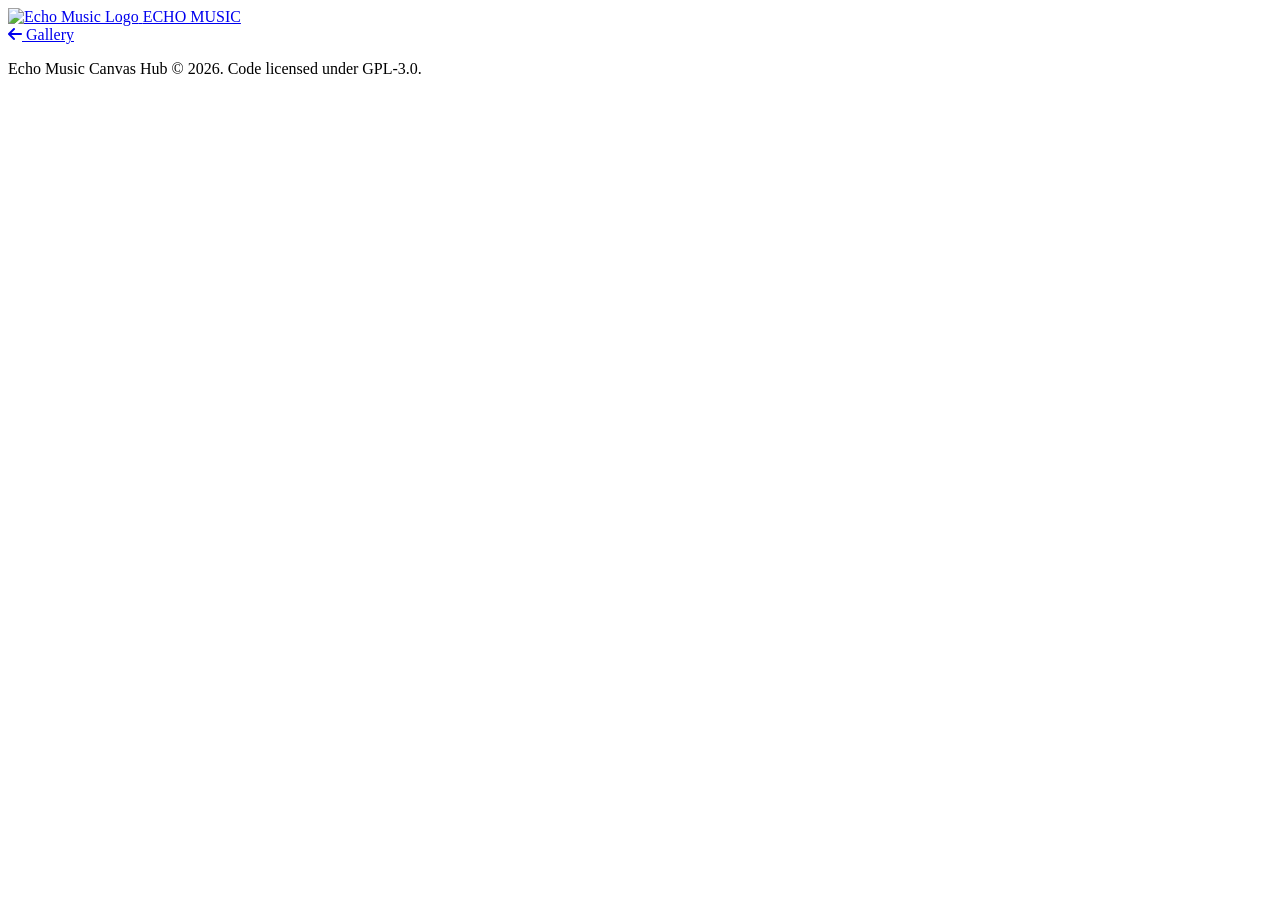
==== contribute.html @ 10f5e2bd "Update cache-bust query params for assets Bump version query parameters to force browsers to fetch u" ====
<!DOCTYPE html>
<html lang="en">

<head>
    <meta charset="UTF-8">
    <meta name="viewport" content="width=device-width, initial-scale=1.0">
    <meta name="robots" content="noindex, nofollow">
    <meta name="theme-color" content="#121212">
    <title>Submit Canvas - Echo Music Canvas Hub</title>
    <link class="brand-favicon" rel="icon" type="image/png" href="App Logo/echo.png">
    <link rel="stylesheet" href="styles.css?v=3">
    <link rel="stylesheet" href="https://cdnjs.cloudflare.com/ajax/libs/font-awesome/6.4.0/css/all.min.css">
</head>

<body>
    <nav class="top-bar">
        <div class="top-bar-content">
            <a href="index.html" class="brand">
                <img src="App Logo/echo.png" alt="Echo Music Logo" class="app-icon">
                <span class="copyright">ECHO MUSIC</span>
            </a>
            <div class="nav-links">
                <a href="index.html" class="nav-link"><i class="fas fa-arrow-left"></i> Gallery</a>
            </div>
        </div>
    </nav>

    <main class="container contribute-container">


        <section id="login-section" class="auth-clean-section" style="display: none; text-align: center; max-width: 480px; margin: 4rem auto 0 auto;">
            <h3 class="auth-title">Connect to GitHub</h3>
            <p class="auth-desc">To submit a canvas, please authenticate with your GitHub account. This allows the portal to open a Pull Request on your behalf, crediting you directly for your contribution.</p>
            <button id="login-btn" class="btn btn-primary btn-auth-login">
                <i class="fab fa-github"></i> Log in with GitHub
            </button>
        </section>

        <section id="form-section" class="form-card" style="display: none; max-width: 650px; margin: 0 auto;">
            <div id="user-profile" class="user-profile-bar">
                <div class="user-info">
                    <img id="user-avatar" src="" alt="Avatar" class="avatar-img">
                    <div>
                        <span class="signed-in-as">Logged in as</span>
                        <strong id="user-name" class="username-text"></strong>
                    </div>
                </div>
                <button id="logout-btn" class="btn-text-only" title="Sign Out">
                    <i class="fas fa-sign-out-alt"></i> Sign Out
                </button>
            </div>

            <form id="contrib-form" onsubmit="return false;">
                <div class="form-group">
                    <label class="form-label">Submission Category</label>
                    <div class="segmented-control">
                        <input type="radio" id="type-song" name="dest-dir" value="Song" checked>
                        <label for="type-song" class="segment-btn">
                            <i class="fas fa-music"></i> Song Canvas
                        </label>
                        <input type="radio" id="type-album" name="dest-dir" value="Album">
                        <label for="type-album" class="segment-btn">
                            <i class="fas fa-compact-disc"></i> Album Canvas
                        </label>
                    </div>
                    <span class="field-desc">Choose "Song Canvas" for single tracks, or "Album Canvas" for entire album loops.</span>
                </div>

                <div class="form-group">
                    <label for="song-input" class="form-label">Song Title</label>
                    <input type="text" id="song-input" placeholder="e.g. Lost in Yesterday" autocomplete="off" required maxlength="100">
                    <span class="field-desc">Enter the exact song name as it appears in music catalogs. No HTML tags allowed.</span>
                </div>

                <div class="form-group">
                    <label for="artist-input" class="form-label">Artist / Singer</label>
                    <input type="text" id="artist-input" placeholder="e.g. Tame Impala" autocomplete="off" required maxlength="100">
                    <span class="field-desc">Enter the primary artist or band name.</span>
                </div>

                <div class="form-group">
                    <label class="form-label">Visualizer Video File</label>
                    <div id="drop-zone" class="drag-drop-box">
                        <input type="file" id="file-input" accept="video/mp4,video/quicktime,.mp4,.m3u8" style="display: none;">
                        <i class="fas fa-cloud-upload-alt drop-icon"></i>
                        <h4 class="drop-text">Drag & drop video here, or <span class="browse-link">browse files</span></h4>
                        <p class="drop-subtext">Supports .mp4 or .m3u8 (Max 5MB)</p>
                    </div>
                    
                    <div id="file-info-banner" class="file-details-banner" style="display: none;">
                        <div class="file-meta">
                            <i class="fas fa-file-video file-icon"></i>
                            <div>
                                <strong id="selected-file-name" class="file-name-text">video.mp4</strong>
                                <span id="selected-file-size" class="file-size-text">0.00 MB</span>
                            </div>
                        </div>
                        <button type="button" id="remove-file-btn" class="btn-remove-file" title="Remove File">
                            <i class="fas fa-times"></i>
                        </button>
                    </div>
                </div>

                <div class="validation-container">
                    <h4 class="validation-title">Technical Requirements Validation</h4>
                    <div class="validation-list">
                        <div class="validation-item" id="check-format">
                            <i class="fas fa-circle-notch fa-spin check-status"></i>
                            <span>File format must be <code>.mp4</code> or <code>.m3u8</code></span>
                        </div>
                        <div class="validation-item" id="check-size">
                            <i class="fas fa-circle-notch fa-spin check-status"></i>
                            <span>File size must be equal to or less than <strong>5 MB</strong></span>
                        </div>
                        <div class="validation-item" id="check-duration">
                            <i class="fas fa-circle-notch fa-spin check-status"></i>
                            <span>Duration must be between <strong>3 and 30 seconds</strong></span>
                        </div>
                        <div class="validation-item" id="check-aspect">
                            <i class="fas fa-circle-notch fa-spin check-status"></i>
                            <span>Video must be **vertical** (9:16 aspect ratio)</span>
                        </div>
                    </div>
                </div>

                <button type="button" id="submit-canvas-btn" class="btn btn-primary" style="width: 100%; justify-content: center; margin-top: 2rem;" disabled>
                    <i class="fas fa-paper-plane"></i> Submit to GitHub
                </button>
            </form>
        </section>

        <section id="status-section" class="step-card status-card" style="display: none; max-width: 550px; margin: 0 auto; text-align: center;">
            <div id="status-loader" class="loader" style="margin: 2rem auto;"></div>
            <div id="status-success-icon" style="display: none; color: var(--accent-secondary); font-size: 4rem; margin: 2rem 0;">
                <i class="fas fa-check-circle"></i>
            </div>
            <div id="status-error-icon" style="display: none; color: #dc2626; font-size: 4rem; margin: 2rem 0;">
                <i class="fas fa-exclamation-circle"></i>
            </div>
            
            <h3 id="status-title">Uploading Canvas...</h3>
            <p id="status-message" style="color: var(--text-dim); margin-bottom: 2rem; line-height: 1.7;">Please hold tight while we configure your fork and create the pull request.</p>
            
            <div id="pr-link-container" style="display: none; margin-bottom: 2rem;">
                <a id="pr-link" href="#" target="_blank" class="btn btn-secondary" style="justify-content: center; width: 100%;">
                    <i class="fab fa-github"></i> View Pull Request on GitHub
                </a>
            </div>

            <button id="status-action-btn" class="btn btn-primary" style="display: none; width: 100%; justify-content: center;">
                Go Back
            </button>
        </section>
    </main>

    <footer>
        <div class="footer-content">
            <p>Echo Music Canvas Hub &copy; 2026. Code licensed under GPL-3.0.</p>
        </div>
    </footer>

    <video id="validation-video-element" style="display: none;" preload="metadata" muted></video>

    <script src="contribute.js?v=3"></script>
</body>

</html>
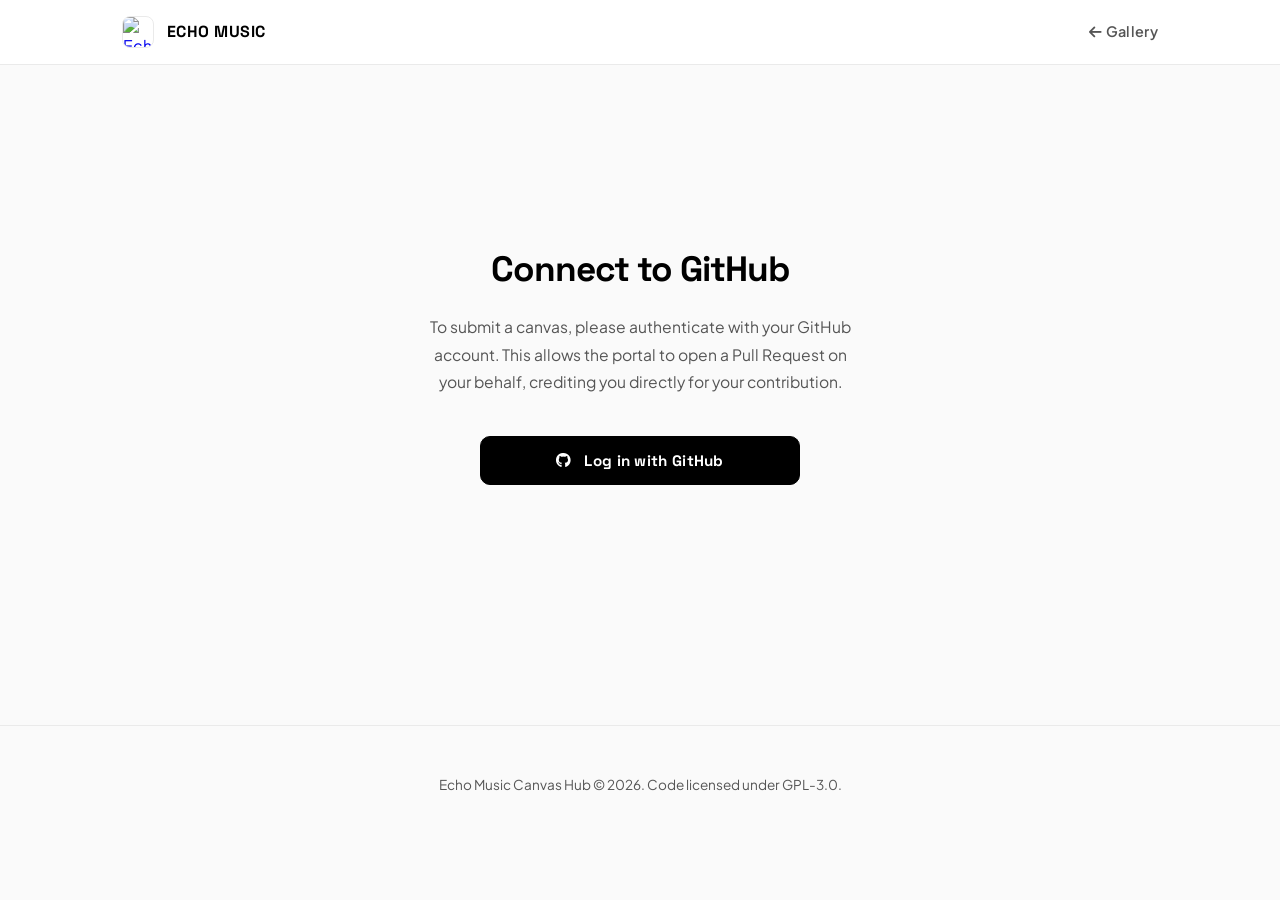
==== commit f053aea3: "Add daily login limit and status endpoint Show daily login capacity in the contribute UI and enforce" ====
--- a/contribute.html
+++ b/contribute.html
@@ -34,6 +34,12 @@
             <button id="login-btn" class="btn btn-primary btn-auth-login">
                 <i class="fab fa-github"></i> Log in with GitHub
             </button>
+            <div id="login-limit-banner" class="limit-status-banner" style="display: none;">
+                <div class="limit-bar-container">
+                    <div id="limit-bar-progress" class="limit-bar-fill"></div>
+                </div>
+                <p id="limit-status-text" class="limit-text">Loading daily capacity status...</p>
+            </div>
         </section>
 
         <section id="form-section" class="form-card" style="display: none; max-width: 650px; margin: 0 auto;">
--- a/styles.css
+++ b/styles.css
@@ -0,0 +1,1410 @@
+
+
+@import url('https://fonts.googleapis.com/css2?family=Plus+Jakarta+Sans:wght@300;400;500;600;700;800&family=Space+Grotesk:wght@400;500;700&display=swap');
+
+:root {
+    --bg-light: #ffffff;
+    --bg-alt: #fafafa;
+    --card-bg: #ffffff;
+    --card-border: #eaeaea;
+    --card-hover-border: #111827;
+    --text-main: #111827;
+    --text-dim: #555555;
+    --accent: #2563eb;
+    --accent-secondary: #059669;
+    --accent-monochrome: #000000;
+    --transition: all 0.35s cubic-bezier(0.16, 1, 0.3, 1);
+    --shadow-soft: 0 4px 20px -2px rgba(0, 0, 0, 0.04), 0 2px 8px -1px rgba(0, 0, 0, 0.02);
+    --shadow-hover: 0 20px 40px -10px rgba(0, 0, 0, 0.08), 0 0 1px rgba(0, 0, 0, 0.1);
+}
+
+* {
+    margin: 0;
+    padding: 0;
+    box-sizing: border-box;
+}
+
+::-webkit-scrollbar {
+    width: 6px;
+    height: 6px;
+}
+
+::-webkit-scrollbar-track {
+    background: var(--bg-alt);
+}
+
+::-webkit-scrollbar-thumb {
+    background: #cccccc;
+    border-radius: 10px;
+}
+
+::-webkit-scrollbar-thumb:hover {
+    background: var(--text-dim);
+}
+
+body {
+    font-family: 'Plus Jakarta Sans', sans-serif;
+    background-color: var(--bg-alt);
+    color: var(--text-main);
+    overflow-x: hidden;
+    line-height: 1.6;
+    -webkit-font-smoothing: antialiased;
+}
+
+.background-blob {
+    display: none;
+}
+
+.top-bar {
+    position: sticky;
+    top: 0;
+    width: 100%;
+    background: rgba(255, 255, 255, 0.9);
+    backdrop-filter: blur(12px);
+    -webkit-backdrop-filter: blur(12px);
+    border-bottom: 1px solid var(--card-border);
+    z-index: 100;
+    padding: 1rem 0;
+}
+
+.top-bar-content {
+    max-width: 1100px;
+    margin: 0 auto;
+    padding: 0 2rem;
+    display: flex;
+    justify-content: space-between;
+    align-items: center;
+}
+
+.brand {
+    display: flex;
+    align-items: center;
+    gap: 0.8rem;
+    text-decoration: none;
+}
+
+.app-icon {
+    width: 32px;
+    height: 32px;
+    border-radius: 8px;
+    border: 1px solid var(--card-border);
+}
+
+.copyright {
+    font-family: 'Space Grotesk', sans-serif;
+    font-size: 1rem;
+    font-weight: 700;
+    letter-spacing: 0.5px;
+    color: var(--accent-monochrome);
+}
+
+.nav-links {
+    display: flex;
+    gap: 1.5rem;
+    align-items: center;
+}
+
+.nav-link {
+    font-size: 0.9rem;
+    font-weight: 600;
+    color: var(--text-dim);
+    text-decoration: none;
+    transition: var(--transition);
+    letter-spacing: 0.3px;
+    border-bottom: 1px solid transparent;
+}
+
+.nav-link:hover {
+    color: var(--accent-monochrome);
+    border-color: var(--accent-monochrome);
+}
+
+.container {
+    max-width: 1100px;
+    margin: 0 auto;
+    padding: 4rem 2rem 6rem 2rem;
+}
+
+header {
+    text-align: center;
+    margin-bottom: 6rem;
+    display: flex;
+    flex-direction: column;
+    align-items: center;
+}
+
+.repo-badge {
+    display: inline-flex;
+    margin-bottom: 2rem;
+    padding: 0.5rem 1.2rem;
+    border-radius: 100px;
+    background: #ffffff;
+    border: 1px solid var(--card-border);
+    transition: var(--transition);
+}
+
+.repo-badge:hover {
+    border-color: var(--accent-monochrome);
+    transform: translateY(-1px);
+    box-shadow: 0 4px 12px rgba(0,0,0,0.03);
+}
+
+.repo-badge a {
+    color: var(--text-main);
+    text-decoration: none;
+    font-size: 0.8rem;
+    font-weight: 600;
+    display: flex;
+    align-items: center;
+    gap: 0.5rem;
+    letter-spacing: 0.3px;
+}
+
+.repo-badge i {
+    color: var(--text-main);
+    font-size: 0.95rem;
+}
+
+header h1 {
+    font-family: 'Space Grotesk', sans-serif;
+    font-size: 4rem;
+    font-weight: 700;
+    letter-spacing: -1.5px;
+    line-height: 1.15;
+    color: var(--accent-monochrome);
+    margin-bottom: 1.5rem;
+}
+
+header p {
+    font-size: 1.15rem;
+    color: var(--text-dim);
+    max-width: 600px;
+    margin: 0 auto;
+    line-height: 1.7;
+}
+
+.cta-container {
+    display: flex;
+    gap: 1rem;
+    justify-content: center;
+    margin-top: 2.5rem;
+}
+
+.btn {
+    display: inline-flex;
+    align-items: center;
+    gap: 0.6rem;
+    padding: 0.85rem 1.8rem;
+    text-decoration: none;
+    font-weight: 600;
+    border-radius: 8px;
+    transition: var(--transition);
+    font-size: 0.9rem;
+    cursor: pointer;
+}
+
+.btn-primary {
+    background: var(--accent-monochrome);
+    color: #ffffff;
+    border: 1px solid var(--accent-monochrome);
+}
+
+.btn-primary:hover {
+    background: #222222;
+    border-color: #222222;
+    transform: translateY(-2px);
+    box-shadow: 0 8px 16px rgba(0, 0, 0, 0.1);
+}
+
+.btn-secondary {
+    background: #ffffff;
+    color: var(--text-main);
+    border: 1px solid var(--card-border);
+}
+
+.btn-secondary:hover {
+    background: var(--bg-alt);
+    border-color: var(--accent-monochrome);
+    transform: translateY(-2px);
+}
+
+.instructions-section {
+    margin-bottom: 6rem;
+}
+
+.section-title {
+    font-family: 'Space Grotesk', sans-serif;
+    font-size: 1.75rem;
+    font-weight: 700;
+    margin-bottom: 3rem;
+    display: flex;
+    align-items: center;
+    gap: 0.8rem;
+    color: var(--accent-monochrome);
+}
+
+.section-title::before {
+    content: '';
+    width: 24px;
+    height: 3px;
+    background: var(--accent-monochrome);
+    border-radius: 2px;
+}
+
+.instruction-grid {
+    display: grid;
+    grid-template-columns: repeat(auto-fit, minmax(280px, 1fr));
+    gap: 2rem;
+}
+
+.step-card {
+    background: var(--card-bg);
+    border: 1px solid var(--card-border);
+    padding: 2.5rem 2rem;
+    border-radius: 16px;
+    transition: var(--transition);
+    position: relative;
+}
+
+.step-card:hover {
+    transform: translateY(-4px);
+    border-color: var(--card-hover-border);
+    box-shadow: var(--shadow-hover);
+}
+
+.step-number {
+    font-family: 'Space Grotesk', sans-serif;
+    font-size: 4rem;
+    font-weight: 700;
+    line-height: 1;
+    color: #eaeaea;
+    position: absolute;
+    top: 1rem;
+    right: 1.5rem;
+    pointer-events: none;
+}
+
+.step-card i {
+    font-size: 2rem;
+    color: var(--accent-monochrome);
+    margin-bottom: 1.5rem;
+    display: inline-block;
+}
+
+.step-card h3 {
+    margin-bottom: 0.8rem;
+    font-size: 1.25rem;
+    font-weight: 700;
+    color: var(--accent-monochrome);
+}
+
+.step-card p {
+    color: var(--text-dim);
+    font-size: 0.95rem;
+    line-height: 1.6;
+}
+
+.step-card code {
+    background: #f3f4f6;
+    padding: 0.15rem 0.35rem;
+    border-radius: 4px;
+    font-family: 'Space Grotesk', monospace;
+    font-size: 0.85rem;
+    color: #d11a2a;
+    border: 1px solid #e5e7eb;
+}
+
+.requirements-box {
+    margin-top: 3.5rem;
+    background: var(--bg-light);
+    border: 1px solid var(--card-border);
+    border-radius: 100px;
+    padding: 0.8rem 2rem;
+    box-shadow: var(--shadow-soft);
+    display: flex;
+    justify-content: center;
+}
+
+.req-content {
+    display: flex;
+    align-items: center;
+    justify-content: center;
+    gap: 1.25rem;
+    flex-wrap: wrap;
+    font-size: 0.88rem;
+    color: var(--text-dim);
+    line-height: 1.2;
+}
+
+.req-label {
+    font-family: 'Space Grotesk', sans-serif;
+    font-weight: 700;
+    color: var(--text-main);
+    display: flex;
+    align-items: center;
+    gap: 0.4rem;
+    text-transform: uppercase;
+    font-size: 0.8rem;
+    letter-spacing: 0.5px;
+}
+
+.req-label i {
+    font-size: 1.1rem;
+    color: var(--accent-monochrome);
+}
+
+.req-item {
+    display: inline-flex;
+    align-items: center;
+}
+
+.req-divider {
+    color: #d1d5db;
+    font-weight: bold;
+    user-select: none;
+}
+
+.search-container {
+    margin: 2.5rem auto;
+    max-width: 550px;
+    position: relative;
+}
+
+.search-container::before {
+    content: '\f002';
+    font-family: 'Font Awesome 6 Free';
+    font-weight: 900;
+    position: absolute;
+    left: 1.3rem;
+    top: 50%;
+    transform: translateY(-50%);
+    color: #9ca3af;
+    font-size: 1rem;
+    transition: var(--transition);
+    pointer-events: none;
+    opacity: 0.7;
+}
+
+#search-input {
+    width: 100%;
+    background: #ffffff;
+    border: 1px solid var(--card-border);
+    padding: 0.9rem 1.2rem 0.9rem 2.8rem;
+    border-radius: 100px;
+    color: var(--text-main);
+    font-size: 1rem;
+    outline: none;
+    transition: var(--transition);
+    font-family: inherit;
+    box-shadow: 0 2px 10px rgba(0,0,0,0.01);
+}
+
+#search-input:focus {
+    border-color: var(--accent-monochrome);
+    box-shadow: 
+        0 4px 20px rgba(0, 0, 0, 0.05),
+        0 0 0 3px rgba(0, 0, 0, 0.03);
+}
+
+#search-input:focus + ::before {
+    color: var(--accent-monochrome);
+}
+
+.status-bar {
+    display: flex;
+    justify-content: space-between;
+    align-items: center;
+    margin-top: 5rem;
+    margin-bottom: 2rem;
+    padding-bottom: 1rem;
+    border-bottom: 1px solid var(--card-border);
+}
+
+.status-bar h2 {
+    font-family: 'Space Grotesk', sans-serif;
+    font-size: 1.6rem;
+    font-weight: 700;
+    color: var(--accent-monochrome);
+}
+
+.status-bar span {
+    font-family: 'Space Grotesk', sans-serif;
+    font-size: 0.8rem;
+    font-weight: 700;
+    text-transform: uppercase;
+    letter-spacing: 1px;
+    color: var(--accent-monochrome);
+    background: #ffffff;
+    padding: 0.35rem 0.85rem;
+    border-radius: 100px;
+    border: 1px solid var(--card-border);
+}
+
+.grid {
+    display: grid;
+    grid-template-columns: repeat(auto-fill, minmax(240px, 1fr));
+    gap: 2rem;
+}
+
+.canvas-card {
+    background: #ffffff;
+    border: 1px solid var(--card-border);
+    border-radius: 16px;
+    overflow: hidden;
+    transition: var(--transition);
+    display: flex;
+    flex-direction: column;
+    box-shadow: var(--shadow-soft);
+}
+
+.canvas-card:hover {
+    transform: translateY(-4px);
+    border-color: var(--card-hover-border);
+    box-shadow: var(--shadow-hover);
+}
+
+.video-preview {
+    width: 100%;
+    aspect-ratio: 9/16; 
+    position: relative;
+    background: #000;
+    overflow: hidden;
+    border-bottom: 1px solid var(--card-border);
+}
+
+.video-preview video {
+    width: 100%;
+    height: 100%;
+    object-fit: cover;
+    opacity: 0.9;
+    transition: var(--transition);
+}
+
+.canvas-card:hover video {
+    opacity: 1;
+}
+
+.video-preview::after {
+    content: '\f144';
+    font-family: 'Font Awesome 6 Free';
+    font-weight: 400;
+    position: absolute;
+    top: 50%;
+    left: 50%;
+    transform: translate(-50%, -50%) scale(0.9);
+    font-size: 2.2rem;
+    color: rgba(255, 255, 255, 0.9);
+    opacity: 0;
+    transition: var(--transition);
+    pointer-events: none;
+}
+
+.canvas-card:hover .video-preview::after {
+    opacity: 1;
+    transform: translate(-50%, -50%) scale(1);
+}
+
+.card-info {
+    padding: 1.25rem 1.15rem;
+    background: #ffffff;
+}
+
+.card-info h2 {
+    font-size: 1.05rem;
+    margin-bottom: 0.25rem;
+    font-weight: 700;
+    color: var(--accent-monochrome);
+    white-space: nowrap;
+    overflow: hidden;
+    text-overflow: ellipsis;
+}
+
+.card-info h3 {
+    font-size: 0.85rem;
+    color: var(--text-dim);
+    font-weight: 500;
+    white-space: nowrap;
+    overflow: hidden;
+    text-overflow: ellipsis;
+}
+
+.availability-section {
+    margin-top: 6rem;
+}
+
+.list-container {
+    display: flex;
+    flex-direction: column;
+    gap: 0.75rem;
+    margin-top: 1.5rem;
+}
+
+.list-item {
+    display: flex;
+    justify-content: space-between;
+    align-items: center;
+    background: #ffffff;
+    border: 1px solid var(--card-border);
+    padding: 1.1rem 1.6rem;
+    border-radius: 12px;
+    transition: var(--transition);
+    box-shadow: var(--shadow-soft);
+}
+
+.list-item:hover {
+    transform: translateX(6px);
+    border-color: var(--card-hover-border);
+    box-shadow: 0 6px 15px rgba(0, 0, 0, 0.04);
+}
+
+.item-info {
+    display: flex;
+    flex-direction: column;
+    gap: 0.15rem;
+}
+
+.item-info strong {
+    font-size: 1.05rem;
+    color: var(--text-main);
+    font-weight: 600;
+}
+
+.item-info span {
+    font-size: 0.85rem;
+    color: var(--text-dim);
+}
+
+.list-item .status-badge {
+    display: flex;
+    align-items: center;
+    gap: 0.4rem;
+    color: var(--accent-secondary);
+    font-weight: 700;
+    font-size: 0.8rem;
+    text-transform: uppercase;
+    letter-spacing: 0.5px;
+    background: #ecfdf5;
+    padding: 0.3rem 0.8rem;
+    border-radius: 100px;
+    border: 1px solid #d1fae5;
+}
+
+.loader {
+    width: 40px;
+    height: 40px;
+    border: 2px solid #eaeaea;
+    border-top: 2px solid var(--accent-monochrome);
+    border-radius: 50%;
+    animation: spin 0.8s linear infinite;
+    margin: 5rem auto;
+}
+
+@keyframes spin {
+    to { transform: rotate(360deg); }
+}
+
+.error-state, .empty-state {
+    grid-column: 1/-1;
+    text-align: center;
+    border-radius: 12px;
+    font-size: 0.95rem;
+}
+
+.error-state {
+    padding: 2.5rem;
+    background: #fef2f2;
+    border: 1px solid #fee2e2;
+    color: #991b1b;
+}
+
+.empty-state {
+    padding: 3.5rem;
+    background: #ffffff;
+    border: 1px dashed var(--card-border);
+    color: var(--text-dim);
+}
+
+footer {
+    margin-top: 6rem;
+    padding: 3rem 0;
+    border-top: 1px solid var(--card-border);
+}
+
+.footer-content {
+    max-width: 1100px;
+    margin: 0 auto;
+    padding: 0 2rem;
+    text-align: center;
+    color: var(--text-dim);
+    font-size: 0.85rem;
+}
+
+footer p {
+    margin-bottom: 0.5rem;
+}
+
+footer a {
+    color: var(--accent-monochrome);
+    text-decoration: none;
+    font-weight: 600;
+    transition: var(--transition);
+    border-bottom: 1px solid transparent;
+}
+
+footer a:hover {
+    border-color: var(--accent-monochrome);
+}
+
+@media (max-width: 1024px) {
+    header h1 { font-size: 3.4rem; }
+    .grid {
+        grid-template-columns: repeat(auto-fill, minmax(210px, 1fr));
+    }
+}
+
+@media (max-width: 768px) {
+    header h1 { font-size: 2.5rem; }
+    header p { font-size: 1rem; }
+    .container { padding: 2rem 1rem; }
+    .top-bar-content {
+        padding: 0 1rem;
+    }
+    .grid {
+        grid-template-columns: repeat(auto-fill, minmax(150px, 1fr));
+        gap: 1rem;
+    }
+    .step-card {
+        padding: 2rem 1.5rem;
+    }
+    .list-item {
+        padding: 1rem;
+    }
+}
+
+@media (max-width: 480px) {
+    header h1 { 
+        font-size: 2rem; 
+        letter-spacing: -1px;
+    }
+    header p {
+        font-size: 0.9rem;
+    }
+    .copyright {
+        font-size: 0.85rem;
+    }
+    .top-bar {
+        padding: 0.8rem 0;
+    }
+    .nav-links {
+        gap: 1rem;
+    }
+    .nav-link {
+        font-size: 0.85rem;
+    }
+    .grid {
+        grid-template-columns: repeat(2, 1fr); 
+        gap: 0.75rem;
+    }
+    .video-preview::after {
+        font-size: 1.5rem;
+    }
+    .card-info {
+        padding: 0.8rem;
+    }
+    .card-info h2 {
+        font-size: 0.9rem;
+    }
+    .card-info h3 {
+        font-size: 0.75rem;
+    }
+    .btn {
+        width: 100%;
+        justify-content: center;
+        padding: 0.75rem 1.2rem;
+        font-size: 0.85rem;
+    }
+    .cta-container {
+        flex-direction: column;
+        width: 100%;
+        gap: 0.75rem;
+    }
+    .instructions-section {
+        margin-bottom: 3.5rem;
+    }
+    .step-card {
+        padding: 1.5rem;
+    }
+    .requirements-box {
+        border-radius: 12px;
+        padding: 1.25rem 1rem;
+    }
+    .req-content {
+        display: grid;
+        grid-template-columns: repeat(2, 1fr);
+        gap: 0.75rem 0.5rem;
+        text-align: center;
+        font-size: 0.82rem;
+    }
+    .req-label {
+        grid-column: 1 / -1;
+        justify-content: center;
+        margin-bottom: 0.25rem;
+        font-size: 0.78rem;
+    }
+    .req-divider {
+        display: none;
+    }
+    .status-bar {
+        flex-direction: column;
+        gap: 0.5rem;
+        align-items: center;
+        text-align: center;
+        margin-top: 3.5rem;
+    }
+    .status-bar h2 {
+        font-size: 1.4rem;
+    }
+    .status-bar span {
+        font-size: 0.75rem;
+    }
+    .support-box {
+        padding: 1.5rem 1.25rem;
+        border-radius: 12px;
+        margin-bottom: 2rem;
+    }
+    .support-box h3 {
+        font-size: 1.15rem;
+    }
+    .support-box p {
+        font-size: 0.85rem;
+        margin-bottom: 1.25rem;
+    }
+    .support-buttons {
+        flex-direction: column;
+        gap: 0.75rem;
+        width: 100%;
+    }
+    .btn-support {
+        width: 100%;
+        justify-content: center;
+        padding: 0.75rem;
+        font-size: 0.85rem;
+    }
+    .list-item {
+        padding: 0.85rem;
+        flex-direction: column;
+        align-items: flex-start;
+        gap: 0.4rem;
+    }
+    .list-item .status-badge {
+        align-self: flex-start;
+        font-size: 0.7rem;
+        padding: 0.2rem 0.6rem;
+    }
+}
+
+.highlight-red {
+    color: #e11d48 !important;
+    font-weight: 700;
+}
+
+.local-warning-banner {
+    background: #fff5f5;
+    border: 1px solid #fee2e2;
+    color: #b91c1c;
+    padding: 0.75rem 1.25rem;
+    border-radius: 8px;
+    font-size: 0.85rem;
+    margin: 0.5rem auto 2.5rem auto;
+    max-width: 550px;
+    text-align: center;
+    display: flex;
+    align-items: center;
+    justify-content: center;
+    gap: 0.6rem;
+    font-weight: 500;
+    box-shadow: 0 1px 2px rgba(0, 0, 0, 0.02);
+}
+
+.local-warning-banner i {
+    font-size: 1rem;
+    color: #ef4444;
+}
+
+.local-warning-banner code {
+    background: #fef2f2;
+    padding: 0.1rem 0.3rem;
+    border-radius: 4px;
+    border: 1px solid #fee2e2;
+    font-family: monospace;
+    font-size: 0.8rem;
+    color: #b91c1c;
+}
+
+.nav-support-btn {
+    padding: 0.45rem 1.2rem;
+    font-size: 0.82rem;
+    border-radius: 100px;
+    border: 1px solid var(--accent-monochrome);
+    color: var(--accent-monochrome);
+    background: transparent;
+    font-weight: 700;
+    text-transform: uppercase;
+    letter-spacing: 0.5px;
+    text-decoration: none;
+    transition: var(--transition);
+}
+
+.nav-support-btn:hover {
+    background: var(--accent-monochrome);
+    color: #ffffff;
+}
+
+.support-box {
+    margin-bottom: 3rem;
+    padding: 2rem;
+    background: #ffffff;
+    border: 1px solid var(--card-border);
+    border-radius: 16px;
+    text-align: center;
+    box-shadow: var(--shadow-soft);
+}
+
+.support-box h3 {
+    font-family: 'Space Grotesk', sans-serif;
+    font-size: 1.25rem;
+    font-weight: 700;
+    margin-bottom: 0.5rem;
+    color: var(--accent-monochrome);
+}
+
+.support-box p {
+    font-size: 0.92rem;
+    color: var(--text-dim);
+    margin-bottom: 1.5rem;
+    max-width: 500px;
+    margin-left: auto;
+    margin-right: auto;
+}
+
+.support-buttons {
+    display: flex;
+    justify-content: center;
+    gap: 1rem;
+    flex-wrap: wrap;
+}
+
+.btn-support {
+    padding: 0.6rem 1.2rem;
+    font-size: 0.85rem;
+    font-weight: 600;
+    text-decoration: none;
+    border-radius: 8px;
+    display: inline-flex;
+    align-items: center;
+    gap: 0.5rem;
+    transition: var(--transition);
+    border: 1px solid var(--card-border);
+    background: #ffffff;
+    color: var(--text-main);
+}
+
+.btn-support:hover {
+    transform: translateY(-1px);
+    box-shadow: 0 4px 12px rgba(0, 0, 0, 0.05);
+}
+
+.btn-support.support-web:hover {
+    background: var(--accent-monochrome);
+    color: #ffffff;
+    border-color: var(--accent-monochrome);
+}
+
+.btn-support.github:hover {
+    background: #000000;
+    color: #ffffff;
+    border-color: #000000;
+}
+
+.btn-support.discord:hover {
+    background: #5865F2;
+    color: #ffffff;
+    border-color: #5865F2;
+}
+
+.btn-support.telegram:hover {
+    background: #24A1DE;
+    color: #ffffff;
+    border-color: #24A1DE;
+}
+
+.footer-credits {
+    padding-top: 2rem;
+    border-top: 1px solid var(--card-border);
+}
+
+.contribute-container {
+    max-width: 680px !important;
+}
+
+.auth-clean-section {
+    padding: 3rem 1rem;
+    transition: var(--transition);
+}
+
+.auth-title {
+    font-family: 'Space Grotesk', sans-serif;
+    font-size: 2.2rem !important;
+    font-weight: 700;
+    color: var(--accent-monochrome);
+    margin-bottom: 1rem;
+    letter-spacing: -1px;
+}
+
+.auth-desc {
+    font-family: 'Plus Jakarta Sans', sans-serif;
+    font-size: 0.98rem;
+    line-height: 1.75;
+    color: var(--text-dim);
+    max-width: 440px;
+    margin: 0 auto 2.5rem auto;
+}
+
+.btn-auth-login {
+    width: 100%;
+    max-width: 320px;
+    margin: 0 auto;
+    justify-content: center;
+    font-family: 'Space Grotesk', sans-serif;
+    font-weight: 700;
+    font-size: 0.95rem;
+    padding: 0.95rem 2.2rem;
+    border-radius: 10px;
+    background: #000000;
+    color: #ffffff;
+    border: 1px solid #000000;
+    transition: var(--transition);
+    display: inline-flex;
+    align-items: center;
+    gap: 0.8rem;
+}
+
+.btn-auth-login:hover {
+    background: #222222;
+    border-color: #222222;
+    transform: translateY(-2px);
+    box-shadow: 0 8px 25px rgba(0, 0, 0, 0.12);
+}
+
+.auth-card h3, .form-card h3, .status-card h3 {
+    font-family: 'Space Grotesk', sans-serif;
+    font-weight: 700;
+    font-size: 1.5rem;
+    margin-bottom: 0.8rem;
+    color: var(--accent-monochrome);
+}
+
+.form-card {
+    background: #ffffff;
+    border: 1px solid var(--card-border);
+    border-radius: 20px;
+    box-shadow: var(--shadow-soft);
+    padding: 2.5rem;
+}
+
+.user-profile-bar {
+    display: flex;
+    justify-content: space-between;
+    align-items: center;
+    padding-bottom: 1.5rem;
+    margin-bottom: 2rem;
+    border-bottom: 1px solid var(--card-border);
+}
+
+.user-info {
+    display: flex;
+    align-items: center;
+    gap: 0.8rem;
+}
+
+.avatar-img {
+    width: 38px;
+    height: 38px;
+    border-radius: 50%;
+    border: 1px solid var(--card-border);
+}
+
+.signed-in-as {
+    display: block;
+    font-size: 0.75rem;
+    color: var(--text-dim);
+}
+
+.username-text {
+    font-size: 0.92rem;
+    color: var(--text-main);
+}
+
+.btn-text-only {
+    background: none;
+    border: none;
+    color: #ef4444;
+    font-size: 0.85rem;
+    font-weight: 600;
+    cursor: pointer;
+    display: flex;
+    align-items: center;
+    gap: 0.4rem;
+    padding: 0.5rem;
+    border-radius: 6px;
+    transition: var(--transition);
+}
+
+.btn-text-only:hover {
+    background: #fef2f2;
+}
+
+.form-group {
+    margin-bottom: 1.8rem;
+    display: flex;
+    flex-direction: column;
+    gap: 0.5rem;
+}
+
+.form-label {
+    font-family: 'Space Grotesk', sans-serif;
+    font-weight: 700;
+    font-size: 0.95rem;
+    color: var(--text-main);
+}
+
+.field-desc {
+    font-size: 0.8rem;
+    color: var(--text-dim);
+}
+
+.form-group input[type="text"] {
+    width: 100%;
+    background: #ffffff;
+    border: 1px solid var(--card-border);
+    padding: 0.9rem 1.1rem;
+    border-radius: 10px;
+    color: var(--text-main);
+    font-size: 0.95rem;
+    outline: none;
+    transition: var(--transition);
+    font-family: inherit;
+}
+
+.form-group input[type="text"]:focus {
+    border-color: var(--accent-monochrome);
+    box-shadow: 0 4px 12px rgba(0, 0, 0, 0.02), 0 0 0 3px rgba(0, 0, 0, 0.02);
+}
+
+.segmented-control {
+    display: flex;
+    background: var(--bg-alt);
+    padding: 0.3rem;
+    border-radius: 10px;
+    border: 1px solid var(--card-border);
+}
+
+.segmented-control input[type="radio"] {
+    display: none;
+}
+
+.segment-btn {
+    flex: 1;
+    text-align: center;
+    padding: 0.75rem;
+    font-size: 0.88rem;
+    font-family: 'Space Grotesk', sans-serif;
+    font-weight: 700;
+    color: var(--text-dim);
+    border-radius: 8px;
+    cursor: pointer;
+    transition: var(--transition);
+    display: flex;
+    align-items: center;
+    justify-content: center;
+    gap: 0.5rem;
+}
+
+.segmented-control input[type="radio"]:checked + .segment-btn {
+    background: #ffffff;
+    color: var(--text-main);
+    box-shadow: 0 2px 8px rgba(0,0,0,0.04);
+}
+
+.drag-drop-box {
+    border: 2px dashed #d1d5db;
+    border-radius: 14px;
+    padding: 3rem 2rem;
+    text-align: center;
+    background: var(--bg-alt);
+    cursor: pointer;
+    transition: var(--transition);
+    display: flex;
+    flex-direction: column;
+    align-items: center;
+    gap: 0.5rem;
+}
+
+.drag-drop-box:hover, .drag-drop-box.drag-active {
+    border-color: var(--accent-monochrome);
+    background: #ffffff;
+    box-shadow: var(--shadow-soft);
+}
+
+.drop-icon {
+    font-size: 2.2rem;
+    color: var(--text-dim);
+    margin-bottom: 0.5rem;
+    transition: var(--transition);
+}
+
+.drag-drop-box:hover .drop-icon {
+    transform: translateY(-3px);
+    color: var(--accent-monochrome);
+}
+
+.drop-text {
+    font-family: 'Space Grotesk', sans-serif;
+    font-size: 0.95rem;
+    font-weight: 700;
+    color: var(--text-main);
+}
+
+.browse-link {
+    color: var(--accent);
+    text-decoration: underline;
+}
+
+.drop-subtext {
+    font-size: 0.8rem;
+    color: var(--text-dim);
+}
+
+.file-details-banner {
+    display: flex;
+    justify-content: space-between;
+    align-items: center;
+    background: #ffffff;
+    border: 1px solid var(--card-border);
+    border-radius: 10px;
+    padding: 0.9rem 1.2rem;
+    box-shadow: var(--shadow-soft);
+}
+
+.file-meta {
+    display: flex;
+    align-items: center;
+    gap: 0.8rem;
+}
+
+.file-icon {
+    font-size: 1.6rem;
+    color: var(--text-dim);
+}
+
+.file-name-text {
+    display: block;
+    font-size: 0.9rem;
+    font-weight: 600;
+    color: var(--text-main);
+    word-break: break-all;
+}
+
+.file-size-text {
+    display: block;
+    font-size: 0.75rem;
+    color: var(--text-dim);
+}
+
+.btn-remove-file {
+    background: none;
+    border: none;
+    color: var(--text-dim);
+    font-size: 1rem;
+    cursor: pointer;
+    padding: 0.4rem;
+    border-radius: 50%;
+    display: flex;
+    align-items: center;
+    justify-content: center;
+    transition: var(--transition);
+}
+
+.btn-remove-file:hover {
+    background: var(--bg-alt);
+    color: #ef4444;
+}
+
+.validation-container {
+    background: #ffffff;
+    border: 1px solid var(--card-border);
+    border-radius: 14px;
+    padding: 1.8rem;
+    margin-top: 2rem;
+    box-shadow: var(--shadow-soft);
+}
+
+.validation-title {
+    font-family: 'Space Grotesk', sans-serif;
+    font-weight: 700;
+    font-size: 0.88rem;
+    text-transform: uppercase;
+    letter-spacing: 0.5px;
+    color: var(--text-main);
+    margin-bottom: 1.2rem;
+    border-bottom: 1px solid var(--card-border);
+    padding-bottom: 0.6rem;
+}
+
+.validation-list {
+    display: flex;
+    flex-direction: column;
+    gap: 0.8rem;
+}
+
+.validation-item {
+    display: flex;
+    align-items: center;
+    gap: 0.7rem;
+    font-size: 0.88rem;
+    color: var(--text-dim);
+    transition: var(--transition);
+    font-weight: 500;
+}
+
+.validation-item code {
+    background: var(--bg-alt);
+    border: 1px solid var(--card-border);
+    padding: 0.15rem 0.35rem;
+    border-radius: 4px;
+    font-family: monospace;
+    font-size: 0.8rem;
+    color: #ef4444;
+}
+
+.validation-item .check-status {
+    font-size: 1rem;
+    color: #9ca3af;
+}
+
+.validation-item.valid {
+    color: var(--text-main);
+}
+.validation-item.valid .check-status {
+    color: var(--accent-secondary);
+}
+
+.validation-item.invalid {
+    color: #dc2626;
+}
+.validation-item.invalid .check-status {
+    color: #dc2626;
+}
+
+.status-card {
+    padding: 4rem 3rem;
+}
+
+.contribute-container .btn {
+    font-family: 'Space Grotesk', sans-serif;
+    font-weight: 700;
+    border-radius: 10px;
+    padding: 0.9rem 2.2rem;
+    letter-spacing: 0.3px;
+    transition: var(--transition);
+}
+
+.contribute-container .btn-primary {
+    background: var(--accent-monochrome);
+    color: #ffffff;
+    border: 1px solid var(--accent-monochrome);
+}
+
+.contribute-container .btn-primary:hover {
+    background: #1f2937;
+    border-color: #1f2937;
+    transform: translateY(-2px);
+    box-shadow: 0 8px 20px rgba(0, 0, 0, 0.08);
+}
+
+.contribute-container .btn-primary:disabled {
+    background: #d1d5db;
+    border-color: #d1d5db;
+    color: #9ca3af;
+    cursor: not-allowed;
+    transform: none;
+    box-shadow: none;
+}
+
+.contribute-container .btn-secondary {
+    background: #ffffff;
+    color: var(--text-main);
+    border: 1px solid var(--card-border);
+}
+
+.contribute-container .btn-secondary:hover {
+    background: var(--bg-alt);
+    border-color: var(--accent-monochrome);
+    transform: translateY(-2px);
+    box-shadow: 0 8px 20px rgba(0, 0, 0, 0.04);
+}
+
+.limit-status-banner {
+    background: rgba(0, 0, 0, 0.02);
+    border: 1px solid var(--card-border);
+    padding: 1.25rem;
+    border-radius: 12px;
+    margin-top: 2rem;
+    text-align: left;
+}
+
+.limit-bar-container {
+    width: 100%;
+    height: 6px;
+    background: rgba(0, 0, 0, 0.05);
+    border-radius: 3px;
+    overflow: hidden;
+    margin-bottom: 0.75rem;
+}
+
+.limit-bar-fill {
+    height: 100%;
+    background: var(--accent-monochrome);
+    border-radius: 3px;
+    transition: width 0.5s ease;
+}
+
+.limit-text {
+    font-size: 0.85rem;
+    color: var(--text-dim);
+    line-height: 1.4;
+    margin: 0;
+}
+
+.limit-warning {
+    color: #dc2626;
+    font-weight: 600;
+}
+
+@media (max-width: 480px) {
+    .form-card, .auth-card, .status-card {
+        padding: 1.5rem 1.25rem;
+        border-radius: 16px;
+    }
+    .segmented-control {
+        flex-direction: column;
+        gap: 0.25rem;
+    }
+    .drag-drop-box {
+        padding: 1.5rem 1rem;
+    }
+    .file-details-banner {
+        padding: 0.75rem 0.9rem;
+    }
+}
+
